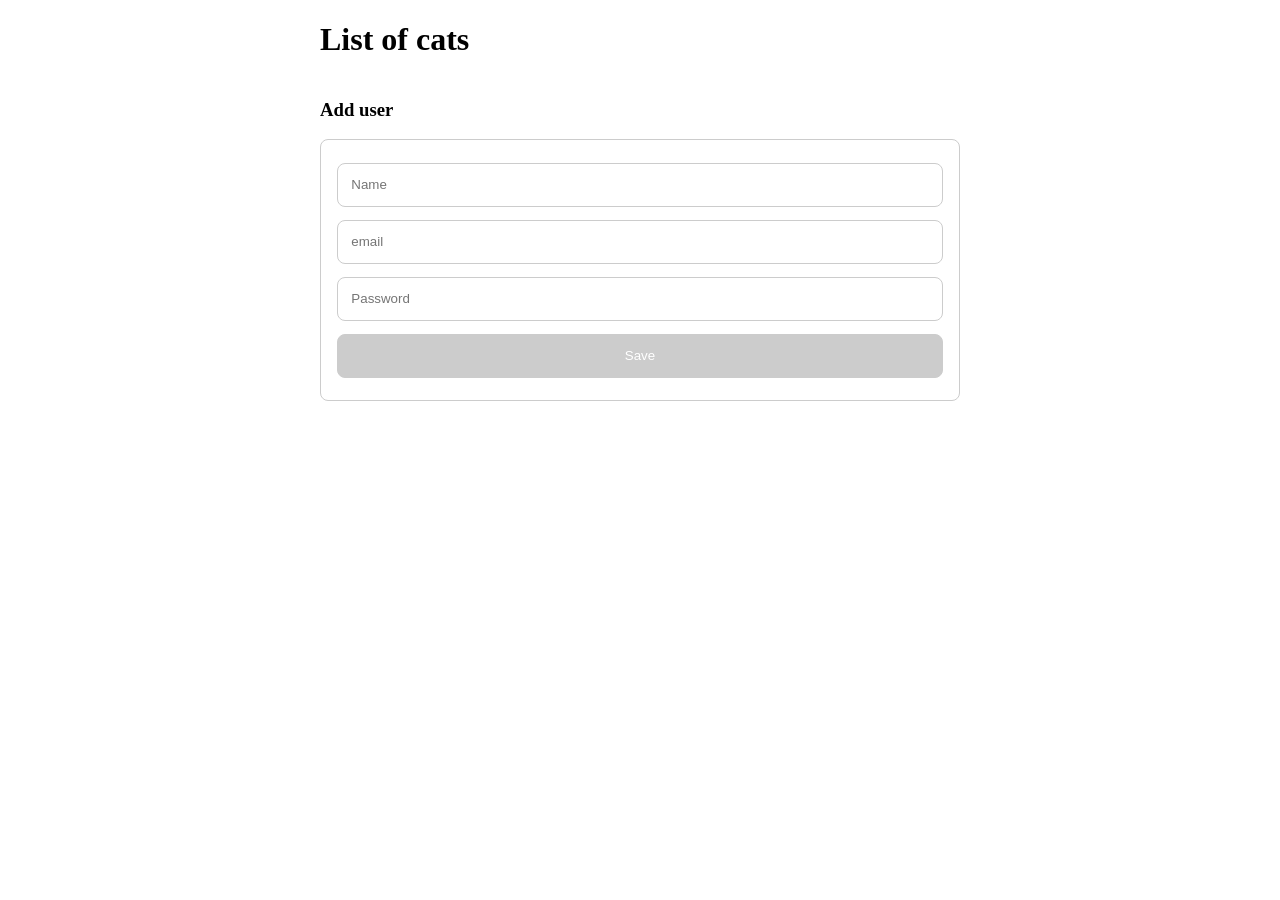
==== week2_public_html/index.html @ f3d893c1 "Uusi gitti" ====
<!DOCTYPE html>
<html>
<head>
  <meta charset="utf8">
  <title>Example</title>
  <link href="./css/style.css" rel="stylesheet">
</head>
<body>
<div class="container">
  <h1>List of cats</h1>
  <ul>
    <!-- js creates list here -->
  </ul>
  <h3>Add user</h3>
  <form action="http://localhost:3000/user" method="post" class="light-border">
    <input class="light-border" type="text" name="name" placeholder="Name" required>
    <input class="light-border" type="email" name="email" placeholder="email" required>
    <input class="light-border" type="password" name="passwd" placeholder="Password" required>
    <button class="light-border" type="submit">Save</button>
  </form>
</div>
<script src="./js/main.js"></script>
</body>
</html>
---- week2_public_html/css/style.css ----
body {
    margin: 0;
    padding: 0;
    font-family: Verdana;
}

.container {
    max-width: 40em;
    margin: auto;
}

.light-border {
    border-radius: 8px;
    border: 1px solid #ccc;
    padding: 1em;
    box-sizing: border-box;
}

ul {
    margin: 0;
    padding: 0;
    list-style-type: none;
    display: flex;
    flex-wrap: nowrap;
}

li {
    width: 30%;
    margin: .5em;
}

figure {
    margin: 0;
    padding: 0;
}

.resp {
    width: 100%;
}

input, button {
    display: inline-block;
    width: 100%;
    margin: .5em 0;
}

button{
    background-color: #ccc;
    color: #fff;
}
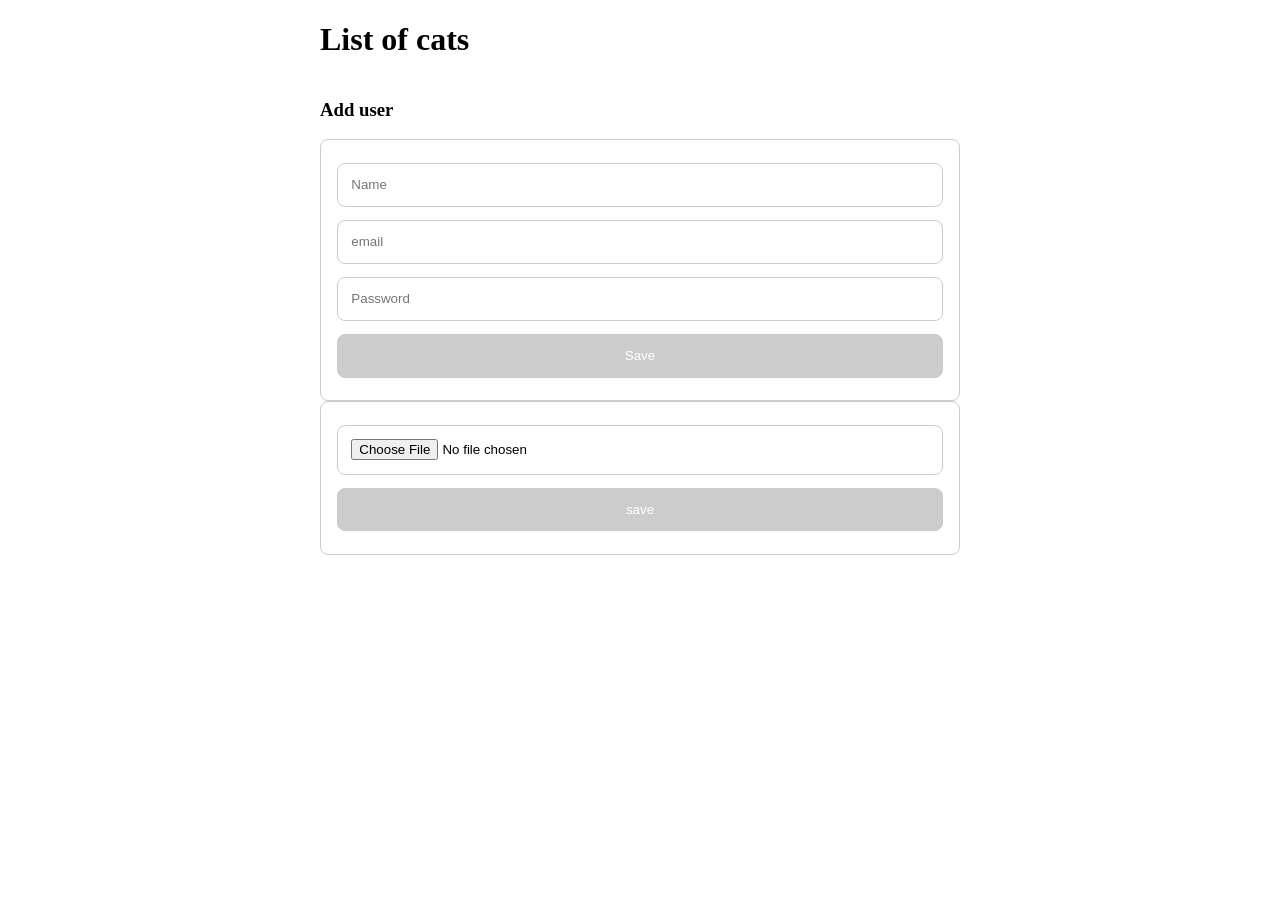
==== commit b7643257: "Middleware" ====
--- a/week2_public_html/index.html
+++ b/week2_public_html/index.html
@@ -18,6 +18,9 @@
     <input class="light-border" type="password" name="passwd" placeholder="Password" required>
     <button class="light-border" type="submit">Save</button>
   </form>
+  <form action="http://localhost:3000/cat" method="post" enctype="multipart/form-data" class="light-border">
+    <input class="light-border" type="file" name="cat">
+    <button class="light-border" type="submit">save</button>
 </div>
 <script src="./js/main.js"></script>
 </body>
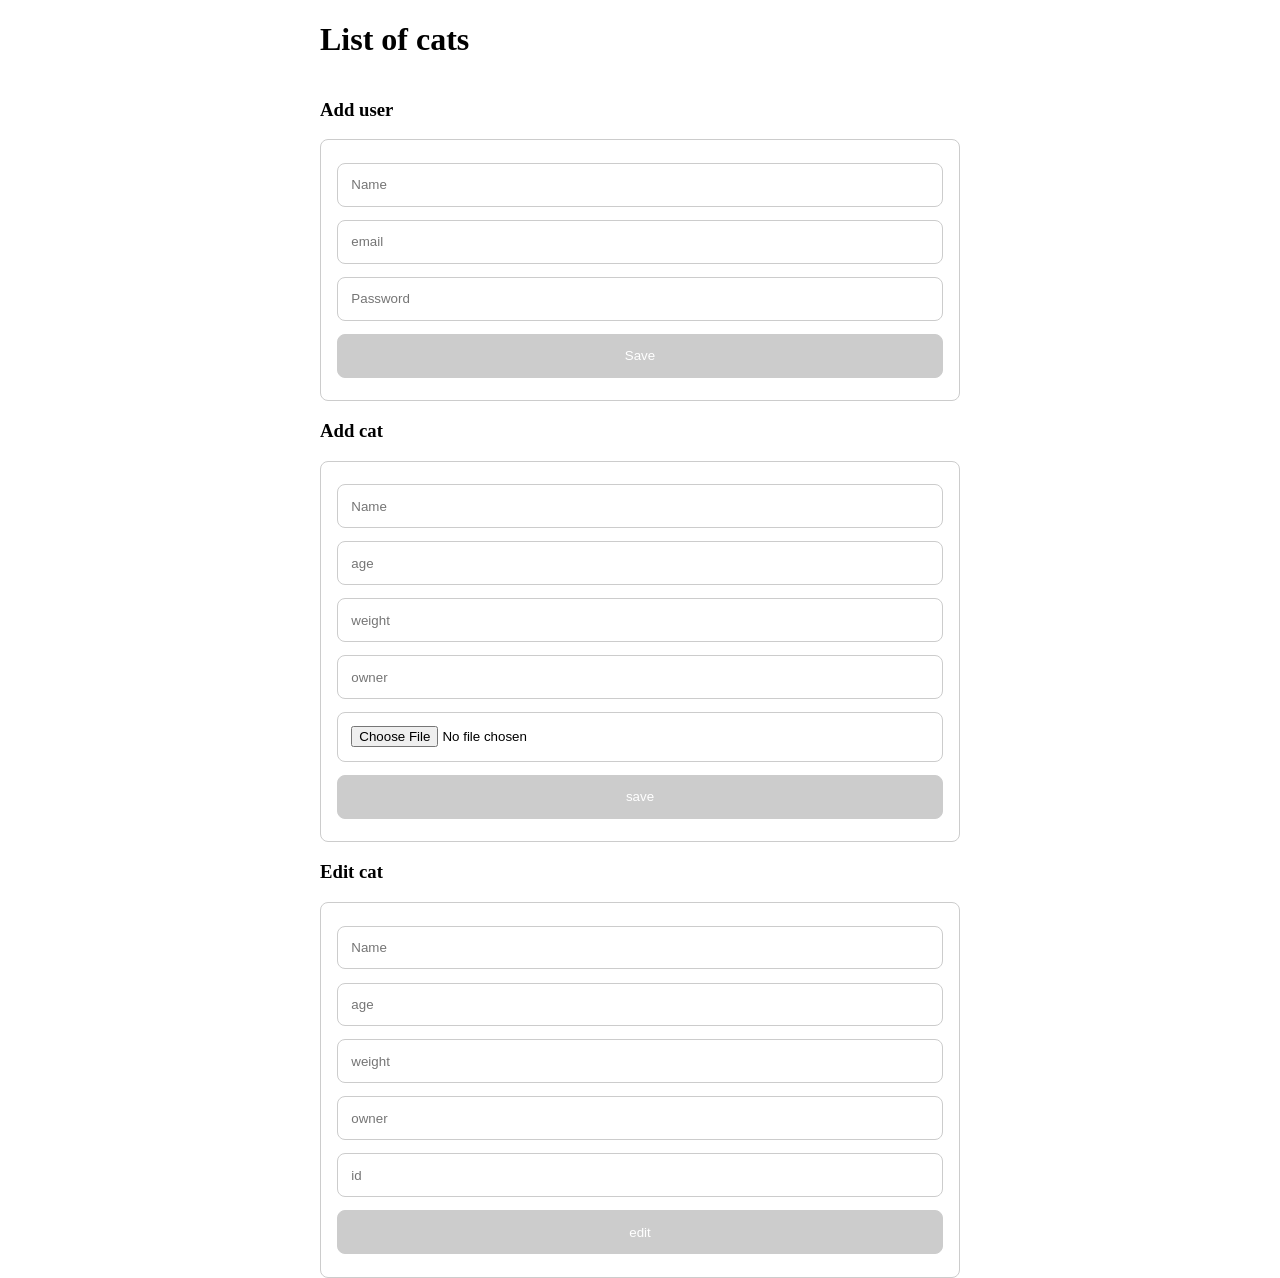
==== commit dc604985: "put-metodi" ====
--- a/week2_public_html/index.html
+++ b/week2_public_html/index.html
@@ -18,9 +18,24 @@
     <input class="light-border" type="password" name="passwd" placeholder="Password" required>
     <button class="light-border" type="submit">Save</button>
   </form>
+  <h3>Add cat</h3>
   <form action="http://localhost:3000/cat" method="post" enctype="multipart/form-data" class="light-border">
+    <input class="light-border" type="text" name="name" placeholder="Name" required>
+    <input class="light-border" type="text" name="age" placeholder="age" required>
+    <input class="light-border" type="text" name="weight" placeholder="weight" required>
+    <input class="light-border" type="text" name="owner" placeholder="owner" required>
     <input class="light-border" type="file" name="cat">
     <button class="light-border" type="submit">save</button>
+  </form>
+  <h3>Edit cat</h3>
+  <form action="http://localhost:3000/cat" method="post" enctype="multipart/form-data" class="light-border">
+    <input class="light-border" type="text" name="name" placeholder="Name" required>
+    <input class="light-border" type="text" name="age" placeholder="age" required>
+    <input class="light-border" type="text" name="weight" placeholder="weight" required>
+    <input class="light-border" type="text" name="owner" placeholder="owner" required>
+    <input class="light-border" type="text" name="id" placeholder="id" required>
+    <button class="light-border" type="submit">edit</button>
+  </form>
 </div>
 <script src="./js/main.js"></script>
 </body>
